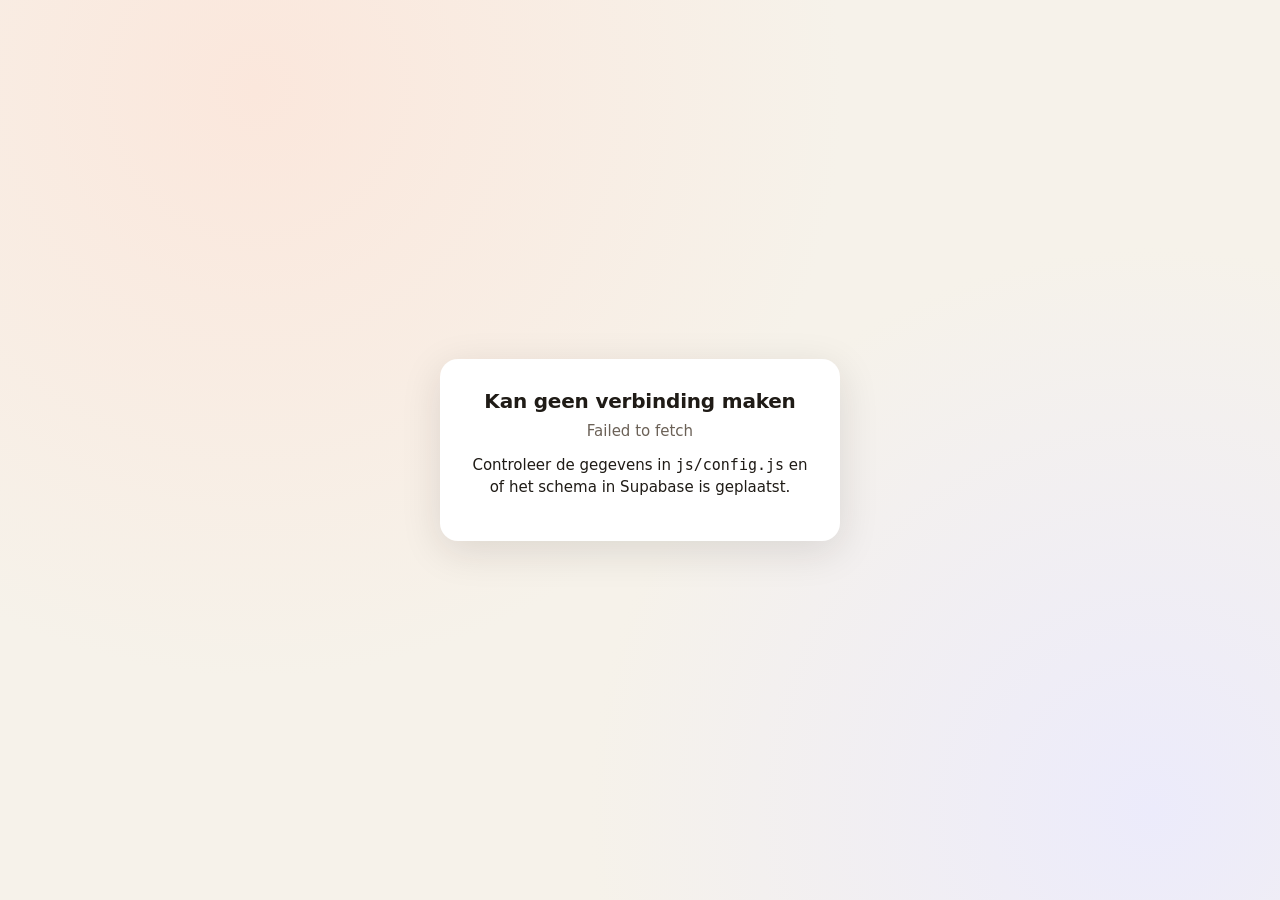
==== beheer.html @ 36c5ea47 "Add files via upload" ====
<!DOCTYPE html>
<html lang="nl">
<head>
  <meta charset="utf-8">
  <meta name="viewport" content="width=device-width, initial-scale=1, viewport-fit=cover">
  <title>Roosterbeheer</title>
  <meta name="theme-color" content="#231d17">
  <meta name="apple-mobile-web-app-capable" content="yes">
  <meta name="mobile-web-app-capable" content="yes">
  <meta name="apple-mobile-web-app-title" content="Beheer">
  <link rel="manifest" href="manifest-beheer.json">
  <link rel="stylesheet" href="css/app.css?v=35">
  <link rel="apple-touch-icon" href="apple-touch-icon.png">
  <link rel="icon" href="icon.svg" type="image/svg+xml">
</head>
<body>
  <div id="demoBand" class="demo-band verborgen">Demo-modus: gegevens staan alleen in deze browser. <button id="demoReset">Demo opnieuw beginnen</button></div>

  <div id="login" class="login verborgen">
    <form class="login-kaart" id="loginForm">
      <img class="login-logo" src="logo-licht.svg" alt="Anytyme De Beurs – Rooster">
      <h1 id="loginNaam" class="verborgen">Roosterbeheer</h1>
      <p class="zacht">Vul de beheercode in</p>
      <div class="pin-invoer"><input id="adminPin" type="password" inputmode="numeric" autocomplete="off" maxlength="8" style="width:180px;letter-spacing:.4em"></div>
      <button class="knop primair" style="width:100%;justify-content:center">Inloggen</button>
      <p class="zacht" style="margin-top:1em;font-size:.85rem"><a href="index.html">Naar de personeelspagina</a></p>
    </form>
  </div>

  <div id="beheer" class="beheer verborgen">
    <aside class="zijbalk" id="zijbalk">
      <div class="merk"><img class="merk-logo" src="logo-donker.svg" alt="Anytyme De Beurs – Rooster"><b id="bedrijfsnaam" class="verborgen">Roosterbeheer</b><small>Beheer</small></div>
      <nav class="nav" id="nav">
        <a href="#overzicht" data-p="overzicht">🏠 Overzicht</a>
        <a href="#rooster" data-p="rooster">📅 Rooster</a>
        <a href="#aanvragen" data-p="aanvragen">✋ Aanvragen <span class="tel verborgen" id="telAanvragen"></span></a>
        <a href="#zalen" data-p="zalen">🎉 Zalencentrum</a>
        <a href="#cafetaria" data-p="cafetaria">🍟 Cafetaria</a>
        <a href="#personeel" data-p="personeel">👥 Personeel</a>
        <a href="#verzuim" data-p="verzuim">🤒 Verzuim</a>
        <a href="#prikbord" data-p="prikbord">📌 Prikbord</a>
        <a href="#instellingen" data-p="instellingen">⚙️ Instellingen</a>
      </nav>
      <div class="onder"><a href="index.html" target="_blank">Personeelspagina openen ↗</a><br><a href="#" id="uitloggen">Uitloggen</a><br><small class="zacht" id="app-versie"></small></div>
    </aside>
    <div>
      <div class="mobiel-kop"><button class="icoon" id="menuKnop" aria-label="Menu">☰</button><img class="mobiel-logo" src="icon.svg" alt=""><b id="mobielTitel">Roosterbeheer</b></div>
      <main class="hoofd" id="hoofd"></main>
    </div>
  </div>

  <script src="js/config.js?v=35"></script>
  <script src="js/store.js?v=35"></script>
  <script src="js/generator.js?v=35"></script>
  <script src="js/uitvraag.js?v=35"></script>
  <script src="js/push.js?v=35"></script>
  <script src="js/common.js?v=35"></script>
  <script src="js/qrcode.js?v=35"></script>
  <script src="js/beheer.js?v=35"></script>
  <script src="update.js"></script>
</body>
</html>
---- css/app.css ----
:root {
  --bg: #f6f2ea;
  --paneel: #ffffff;
  --inkt: #1f1b16;
  --zacht: #6b6157;
  --lijn: #e6ddcf;
  --accent: #d9622b;
  --accent-donker: #b44c1c;
  --accent-licht: #fbe7dc;
  --caf: #d9622b;
  --caf-licht: #fdeee5;
  --zaal: #5b4fc4;
  --zaal-licht: #ecebfb;
  --ok: #2f8a57;
  --ok-licht: #e2f3e9;
  --let: #b8860b;
  --let-licht: #fbf1d6;
  --fout: #c43c3c;
  --fout-licht: #fbe4e4;
  --radius: 12px;
  --schaduw: 0 1px 2px rgba(31, 27, 22, .06), 0 4px 16px rgba(31, 27, 22, .06);
  --font: "Segoe UI", system-ui, -apple-system, Roboto, "Helvetica Neue", Arial, sans-serif;
}
* { box-sizing: border-box; }
html, body { margin: 0; }
body { font-family: var(--font); background: var(--bg); color: var(--inkt); font-size: 15px; line-height: 1.45; -webkit-font-smoothing: antialiased; }
h1, h2, h3, h4 { margin: 0 0 .4em; line-height: 1.2; letter-spacing: -.01em; }
h1 { font-size: 1.5rem; } h2 { font-size: 1.25rem; } h3 { font-size: 1.05rem; }
p { margin: 0 0 .8em; }
a { color: var(--accent-donker); }
small, .zacht { color: var(--zacht); }
.verborgen { display: none !important; }

/* ---------- knoppen & velden ---------- */
.knop { font: inherit; font-weight: 600; border: 1px solid var(--lijn); background: var(--paneel); color: var(--inkt); padding: .55em 1em; border-radius: 9px; cursor: pointer; display: inline-flex; align-items: center; gap: .4em; transition: background .12s, border-color .12s, transform .05s; white-space: nowrap; text-decoration: none; }
.knop:hover { border-color: #cdbfa9; background: #fffaf3; }
.knop:active { transform: translateY(1px); }
.knop:disabled { opacity: .55; cursor: default; }
.knop.primair { background: var(--accent); border-color: var(--accent); color: #fff; }
.knop.primair:hover { background: var(--accent-donker); }
.knop.ok { background: var(--ok); border-color: var(--ok); color: #fff; }
.knop.gevaar { color: var(--fout); }
.knop.gevaar:hover { background: var(--fout-licht); border-color: var(--fout); }
.knop.klein { padding: .3em .65em; font-size: .85rem; border-radius: 7px; }
.knop.plat { border-color: transparent; background: transparent; }
.knop.plat:hover { background: rgba(0,0,0,.04); }
.icoon { border: 0; background: transparent; cursor: pointer; font-size: 1.05rem; padding: .3em .45em; border-radius: 6px; color: var(--zacht); }
.icoon:hover { background: rgba(0,0,0,.06); color: var(--inkt); }

label { display: block; font-size: .85rem; font-weight: 600; color: var(--zacht); margin: 0 0 .25em; }
input, select, textarea { font: inherit; width: 100%; padding: .55em .7em; border: 1px solid var(--lijn); border-radius: 8px; background: #fff; color: var(--inkt); }
input:focus, select:focus, textarea:focus { outline: 2px solid var(--accent-licht); border-color: var(--accent); }
input[type=checkbox] { width: auto; accent-color: var(--accent); transform: scale(1.15); }
textarea { min-height: 70px; resize: vertical; }
.veld { margin-bottom: .9em; }
.rij { display: grid; gap: .8em; grid-template-columns: repeat(auto-fit, minmax(140px, 1fr)); }
.check { display: flex; align-items: center; gap: .5em; font-weight: 500; color: var(--inkt); font-size: .95rem; cursor: pointer; }
.chips { display: flex; flex-wrap: wrap; gap: .35em; }
.chip-keuze input { display: none; }
.chip-keuze span { display: inline-block; padding: .35em .75em; border: 1px solid var(--lijn); border-radius: 999px; cursor: pointer; font-size: .88rem; font-weight: 600; color: var(--zacht); background: #fff; user-select: none; }
.chip-keuze input:checked + span { background: var(--accent); border-color: var(--accent); color: #fff; }
.chip-keuze.rood input:checked + span { background: var(--fout); border-color: var(--fout); }

/* ---------- labels ---------- */
.label { display: inline-block; font-size: .75rem; font-weight: 700; padding: .15em .55em; border-radius: 999px; background: #eee6da; color: var(--zacht); letter-spacing: .01em; }
.label.caf { background: var(--caf-licht); color: var(--caf); }
.label.zaal { background: var(--zaal-licht); color: var(--zaal); }
.label.ok { background: var(--ok-licht); color: var(--ok); }
.label.let { background: var(--let-licht); color: var(--let); }
.label.fout { background: var(--fout-licht); color: var(--fout); }
.stip { width: 10px; height: 10px; border-radius: 50%; display: inline-block; flex: none; }

/* ---------- panelen ---------- */
.paneel { background: var(--paneel); border-radius: var(--radius); box-shadow: var(--schaduw); padding: 1.1em 1.2em; margin-bottom: 1em; }
.paneel-kop { display: flex; align-items: center; justify-content: space-between; gap: .6em; margin-bottom: .8em; flex-wrap: wrap; }
.paneel-kop h2, .paneel-kop h3 { margin: 0; }
.leeg { text-align: center; color: var(--zacht); padding: 1.6em .5em; }
.leeg .groot { font-size: 2rem; display: block; margin-bottom: .2em; }
.tegels { display: grid; gap: 1em; grid-template-columns: repeat(auto-fit, minmax(190px, 1fr)); margin-bottom: 1em; }
.tegel { background: var(--paneel); border-radius: var(--radius); box-shadow: var(--schaduw); padding: 1em 1.1em; cursor: default; }
.tegel.klik { cursor: pointer; } .tegel.klik:hover { outline: 2px solid var(--accent-licht); }
.tegel .getal { font-size: 1.9rem; font-weight: 800; line-height: 1.1; }
.tegel .wat { color: var(--zacht); font-size: .88rem; font-weight: 600; }
.tegel.aandacht .getal { color: var(--accent); }

table.lijst { width: 100%; border-collapse: collapse; }
table.lijst th { text-align: left; font-size: .78rem; text-transform: uppercase; letter-spacing: .04em; color: var(--zacht); font-weight: 700; padding: .5em .6em; border-bottom: 1px solid var(--lijn); }
table.lijst td { padding: .6em; border-bottom: 1px solid #f1ebe1; vertical-align: middle; }
table.lijst tr:last-child td { border-bottom: 0; }
table.lijst tr.klik { cursor: pointer; } table.lijst tr.klik:hover td { background: #fffaf3; }
.tabel-wrap { overflow-x: auto; }
.balk { height: 8px; border-radius: 99px; background: #efe7da; overflow: hidden; min-width: 80px; }
.balk > i { display: block; height: 100%; background: var(--ok); border-radius: 99px; }
.balk.over > i { background: var(--let); }
.balk.onder > i { background: var(--accent); }

/* ---------- beheer-layout ---------- */
.beheer { display: grid; grid-template-columns: 230px 1fr; min-height: 100vh; }
.zijbalk { background: #231d17; color: #e9e1d4; padding: 1.2em .8em; position: sticky; top: 0; height: 100vh; overflow-y: auto; display: flex; flex-direction: column; }
.merk { display: flex; align-items: center; gap: .6em; padding: 0 .5em 1.2em; }
.merk .logo { width: 36px; height: 36px; border-radius: 10px; background: var(--accent); display: grid; place-items: center; font-size: 1.2rem; flex: none; }
.merk b { display: block; font-size: .95rem; color: #fff; line-height: 1.2; }
.merk small { color: #a99c8a; font-size: .78rem; }
.nav a { display: flex; align-items: center; gap: .65em; color: #d8cebf; text-decoration: none; padding: .6em .75em; border-radius: 9px; font-weight: 600; font-size: .93rem; margin-bottom: 2px; }
.nav a:hover { background: rgba(255,255,255,.06); color: #fff; }
.nav a.actief { background: rgba(217, 98, 43, .18); color: #fff; box-shadow: inset 3px 0 0 var(--accent); }
.nav .tel { margin-left: auto; background: var(--accent); color: #fff; font-size: .72rem; border-radius: 99px; padding: .05em .5em; }
.zijbalk .onder { margin-top: auto; padding: 1em .5em 0; font-size: .8rem; color: #a99c8a; }
.zijbalk .onder a { color: #d8cebf; }
.hoofd { padding: 1.6em 2em 3em; max-width: 1280px; width: 100%; }
.kop { display: flex; align-items: center; justify-content: space-between; gap: 1em; margin-bottom: 1.2em; flex-wrap: wrap; }
.kop h1 { margin: 0; }
.kop .acties { display: flex; gap: .5em; flex-wrap: wrap; align-items: center; }
.mobiel-kop { display: none; }
.demo-band { background: var(--let-licht); color: #7a5a06; padding: .5em 1em; font-size: .85rem; text-align: center; border-bottom: 1px solid #efd99a; }
.demo-band button { font: inherit; font-size: .8rem; background: none; border: 1px solid #c9a443; border-radius: 6px; padding: .1em .5em; cursor: pointer; color: inherit; margin-left: .4em; }

/* ---------- rooster ---------- */
.maandkeuze { display: flex; align-items: center; gap: .3em; background: var(--paneel); border-radius: 10px; box-shadow: var(--schaduw); padding: .2em; }
.maandkeuze b { min-width: 140px; text-align: center; text-transform: capitalize; }
.tabs { display: inline-flex; background: #ebe3d6; border-radius: 10px; padding: 3px; gap: 2px; }
.tabs button { font: inherit; font-weight: 600; font-size: .88rem; border: 0; background: transparent; padding: .4em .9em; border-radius: 8px; cursor: pointer; color: var(--zacht); }
.tabs button.actief { background: #fff; color: var(--inkt); box-shadow: 0 1px 3px rgba(0,0,0,.08); }
.statusbalk { display: flex; align-items: center; gap: .8em; flex-wrap: wrap; padding: .8em 1em; border-radius: var(--radius); margin-bottom: 1em; font-size: .93rem; }
.statusbalk.concept { background: var(--let-licht); color: #6d5208; }
.statusbalk.gepubliceerd { background: var(--ok-licht); color: #1f5e3a; }
.statusbalk.geen { background: #ebe3d6; color: var(--zacht); }
.statusbalk .acties { margin-left: auto; display: flex; gap: .4em; flex-wrap: wrap; }

.weekblok { margin-bottom: 1.2em; }
.weekblok h3 { font-size: .85rem; text-transform: uppercase; letter-spacing: .05em; color: var(--zacht); margin: 0 0 .5em .2em; }
.dagen { display: grid; grid-template-columns: repeat(7, minmax(0, 1fr)); gap: .5em; }
.dag { background: var(--paneel); border-radius: 10px; box-shadow: var(--schaduw); padding: .55em; min-height: 90px; display: flex; flex-direction: column; gap: .3em; min-width: 0; }
.dag.buiten { background: transparent; box-shadow: none; }
.dag.vandaag { outline: 2px solid var(--accent); }
.dag.dicht { background: repeating-linear-gradient(135deg, #f3ede3, #f3ede3 6px, #efe7da 6px, #efe7da 12px); }
.dag-kop { display: flex; justify-content: space-between; align-items: baseline; font-size: .8rem; font-weight: 700; color: var(--zacht); }
.dag-kop .nr { font-size: 1.05rem; color: var(--inkt); }
.dag .plus { margin-top: auto; align-self: flex-start; font-size: .75rem; color: var(--zacht); background: none; border: 1px dashed var(--lijn); border-radius: 6px; padding: .1em .45em; cursor: pointer; opacity: 0; transition: opacity .1s; }
.dag:hover .plus { opacity: 1; }
.event-kop { font-size: .72rem; font-weight: 700; color: var(--zaal); background: var(--zaal-licht); border-radius: 6px; padding: .2em .4em; white-space: nowrap; overflow: hidden; text-overflow: ellipsis; cursor: pointer; }
.dienst { display: flex; align-items: center; gap: .35em; font-size: .78rem; padding: .25em .4em; border-radius: 6px; background: #faf6ef; border-left: 3px solid var(--caf); cursor: pointer; min-width: 0; line-height: 1.25; }
.dienst.zalen { border-left-color: var(--zaal); }
.dienst:hover { background: #f3ece1; }
.dienst .naam { font-weight: 700; white-space: nowrap; overflow: hidden; text-overflow: ellipsis; flex: 1; min-width: 0; }
.dienst .tijd { color: var(--zacht); white-space: nowrap; font-variant-numeric: tabular-nums; }
.dienst.open { background: var(--fout-licht); border-left-color: var(--fout); }
.dienst.open .naam { color: var(--fout); }
.dienst.mijn { background: var(--accent-licht); }
.dienst.ruil { box-shadow: inset 0 0 0 1px var(--let); }
.dienst .fn { font-size: .68rem; color: var(--zacht); }
.legenda { display: flex; gap: 1em; flex-wrap: wrap; font-size: .82rem; color: var(--zacht); margin-bottom: .8em; align-items: center; }
.legenda span { display: inline-flex; align-items: center; gap: .35em; }
.legenda i { width: 12px; height: 12px; border-radius: 3px; display: inline-block; }

/* per-medewerker matrix */
.matrix { border-collapse: separate; border-spacing: 0; font-size: .78rem; }
.matrix th, .matrix td { border-bottom: 1px solid #f1ebe1; padding: .25em; text-align: center; min-width: 34px; }
.matrix th { position: sticky; top: 0; background: #fff; font-weight: 700; color: var(--zacht); }
.matrix th.we, .matrix td.we { background: #faf6ef; }
.matrix td.naamcel, .matrix th.naamcel { text-align: left; position: sticky; left: 0; background: #fff; min-width: 120px; font-weight: 700; z-index: 1; }
.matrix .blok { display: block; border-radius: 4px; padding: .15em .1em; font-weight: 700; font-size: .7rem; color: #fff; cursor: pointer; white-space: nowrap; }
.matrix .blok.caf { background: var(--caf); } .matrix .blok.zalen { background: var(--zaal); }
.matrix .vrij { color: var(--ok); font-weight: 800; }
.matrix .nb { color: var(--let); font-weight: 800; }

/* lijst-items */
.item { display: flex; gap: .9em; align-items: center; padding: .8em 0; border-bottom: 1px solid #f1ebe1; }
.item:last-child { border-bottom: 0; }
.item .wie { font-weight: 700; }
.item .meta { color: var(--zacht); font-size: .88rem; }
.item .rechts { margin-left: auto; display: flex; gap: .4em; align-items: center; flex-wrap: wrap; justify-content: flex-end; }
.avatar { width: 38px; height: 38px; border-radius: 50%; display: grid; place-items: center; color: #fff; font-weight: 800; flex: none; font-size: .95rem; }
.datumblok { width: 52px; flex: none; text-align: center; border-radius: 10px; background: var(--caf-licht); color: var(--caf); padding: .35em 0; line-height: 1.1; }
.datumblok.zalen { background: var(--zaal-licht); color: var(--zaal); }
.datumblok b { display: block; font-size: 1.35rem; }
.datumblok small { color: inherit; font-weight: 700; text-transform: uppercase; font-size: .7rem; }

.melding-lijst .item { align-items: flex-start; }
.melding-lijst .ongelezen .tekst { font-weight: 700; }
.waarschuwingen { margin: 0; padding-left: 1.2em; font-size: .9rem; max-height: 220px; overflow: auto; }
.waarschuwingen li { margin-bottom: .2em; }

/* ---------- modal / toast ---------- */
.modal-bg { position: fixed; inset: 0; background: rgba(31, 27, 22, .45); display: grid; place-items: center; z-index: 50; padding: 1em; animation: in .12s ease-out; }
.modal { background: #fff; border-radius: 14px; width: min(560px, 100%); max-height: calc(100vh - 2em); display: flex; flex-direction: column; box-shadow: 0 20px 60px rgba(0,0,0,.25); }
.modal-kop { display: flex; align-items: center; justify-content: space-between; padding: 1em 1.2em .4em; }
.modal-kop h3 { margin: 0; }
.modal-body { padding: .5em 1.2em 1em; overflow-y: auto; }
.modal-voet { display: flex; justify-content: flex-end; gap: .5em; padding: .8em 1.2em 1em; border-top: 1px solid #f1ebe1; flex-wrap: wrap; }
.modal-voet .knop.gevaar { margin-right: auto; }
@keyframes in { from { opacity: 0; } to { opacity: 1; } }
#toasts { position: fixed; bottom: 1.2em; left: 50%; transform: translateX(-50%); display: flex; flex-direction: column; gap: .5em; z-index: 60; align-items: center; pointer-events: none; }
.toast { background: var(--inkt); color: #fff; padding: .7em 1.1em; border-radius: 10px; box-shadow: 0 6px 24px rgba(0,0,0,.2); font-weight: 600; font-size: .92rem; transition: opacity .4s, transform .4s; }
.toast.fout { background: var(--fout); } .toast.ok { background: var(--ok); }
.toast.weg { opacity: 0; transform: translateY(8px); }
.spinner { width: 16px; height: 16px; border: 2px solid currentColor; border-right-color: transparent; border-radius: 50%; display: inline-block; animation: draai .7s linear infinite; }
@keyframes draai { to { transform: rotate(360deg); } }
.kand { display: flex; align-items: center; gap: .6em; padding: .5em .6em; border-radius: 8px; cursor: pointer; border: 1px solid transparent; }
.kand:hover { background: #faf6ef; }
.kand.gekozen { border-color: var(--accent); background: var(--accent-licht); }
.kand.nee { opacity: .5; }
.kand .r { font-size: .78rem; color: var(--zacht); }
.kand .sc { margin-left: auto; font-size: .78rem; font-weight: 700; color: var(--zacht); white-space: nowrap; }
.kand-lijst { max-height: 320px; overflow-y: auto; margin: 0 -.3em; padding: 0 .3em; }

/* ---------- login ---------- */
.login { min-height: 100vh; display: grid; place-items: center; padding: 1.5em; background: radial-gradient(circle at 20% 10%, #fbe7dc 0, transparent 45%), radial-gradient(circle at 90% 90%, #ecebfb 0, transparent 40%), var(--bg); }
.login-kaart { background: #fff; border-radius: 18px; box-shadow: 0 10px 40px rgba(31,27,22,.12); padding: 2em 1.8em; width: min(400px, 100%); text-align: center; }
.login-kaart .logo { width: 60px; height: 60px; border-radius: 16px; background: var(--accent); display: grid; place-items: center; font-size: 1.8rem; margin: 0 auto .8em; }
.pin-invoer { display: flex; gap: .5em; justify-content: center; margin: 1em 0; }
.pin-invoer input { width: 52px; height: 58px; text-align: center; font-size: 1.5rem; font-weight: 800; border-radius: 12px; }
.namen { display: grid; grid-template-columns: repeat(auto-fill, minmax(100px, 1fr)); gap: .5em; margin: 1em 0; }
.namen button { font: inherit; font-weight: 700; border: 1px solid var(--lijn); background: #fff; border-radius: 12px; padding: .8em .4em; cursor: pointer; display: flex; flex-direction: column; align-items: center; gap: .35em; }
.namen button:hover { border-color: var(--accent); background: #fffaf3; }

/* ---------- personeel (mobiel) ---------- */
.app { max-width: 760px; margin: 0 auto; padding: 0 0 90px; }
.app-kop { background: #231d17; color: #fff; padding: 1.1em 1.2em 1.4em; border-radius: 0 0 22px 22px; }
.app-kop .bovenrij { display: flex; align-items: center; gap: .7em; }
.app-kop h1 { font-size: 1.25rem; margin: 0; color: #fff; }
.app-kop small { color: #bfb3a2; }
.app-kop .icoon { color: #d8cebf; font-size: 1.25rem; position: relative; }
.app-kop .icoon:hover { background: rgba(255,255,255,.08); color: #fff; }
.app-kop .badge { position: absolute; top: 0; right: 0; background: var(--accent); color: #fff; font-size: .65rem; border-radius: 99px; padding: 0 .4em; font-weight: 800; }
.volgende { margin-top: 1em; background: rgba(255,255,255,.07); border-radius: 14px; padding: .9em 1em; display: flex; gap: .9em; align-items: center; }
.volgende .groot { font-size: 1.15rem; font-weight: 800; }
.urenbalk { margin-top: .8em; font-size: .85rem; color: #d8cebf; }
.urenbalk .balk { background: rgba(255,255,255,.12); margin-top: .3em; }
.app-inhoud { padding: 1em; }
.onderbalk { position: fixed; bottom: 0; left: 0; right: 0; background: #fff; border-top: 1px solid var(--lijn); display: flex; justify-content: center; z-index: 20; padding-bottom: env(safe-area-inset-bottom); }
.onderbalk .binnen { display: flex; width: 100%; max-width: 760px; }
.onderbalk button { flex: 1; font: inherit; border: 0; background: none; padding: .6em .2em .55em; display: flex; flex-direction: column; align-items: center; gap: .1em; font-size: .72rem; font-weight: 700; color: var(--zacht); cursor: pointer; position: relative; }
.onderbalk button .ic { font-size: 1.3rem; line-height: 1; }
.onderbalk button.actief { color: var(--accent); }
.onderbalk .badge { position: absolute; top: 4px; left: 55%; background: var(--accent); color: #fff; font-size: .62rem; border-radius: 99px; padding: 0 .4em; }
.weekkeuze { display: flex; align-items: center; justify-content: space-between; margin-bottom: .8em; }
.weekkeuze b { text-transform: capitalize; }
.dagrij { background: #fff; border-radius: 12px; box-shadow: var(--schaduw); margin-bottom: .6em; overflow: hidden; }
.dagrij .dk { display: flex; justify-content: space-between; padding: .55em .9em; background: #faf6ef; font-weight: 700; font-size: .88rem; }
.dagrij.vandaag .dk { background: var(--accent-licht); color: var(--accent-donker); }
.dagrij .regel { display: flex; align-items: center; gap: .6em; padding: .45em .9em; border-top: 1px solid #f4efe7; font-size: .9rem; }
.dagrij .regel .t { font-variant-numeric: tabular-nums; color: var(--zacht); width: 92px; flex: none; font-size: .85rem; }
.dagrij .regel.mijn { background: #fff6f0; font-weight: 700; }
.dagrij .ev { padding: .35em .9em; font-size: .8rem; font-weight: 700; color: var(--zaal); background: var(--zaal-licht); }
.bericht { border-left: 4px solid var(--lijn); padding: .2em 0 .2em .9em; margin-bottom: 1em; }
.bericht.belangrijk { border-left-color: var(--accent); }
.bericht h4 { margin: 0 0 .2em; }

/* ---------- responsief ---------- */
@media (max-width: 1000px) {
  .dagen { grid-template-columns: repeat(7, minmax(110px, 1fr)); overflow-x: auto; }
  .weekblok { overflow-x: auto; }
}
@media (max-width: 820px) {
  .beheer { grid-template-columns: 1fr; }
  .zijbalk { position: fixed; z-index: 40; left: 0; top: 0; width: 250px; transform: translateX(-100%); transition: transform .2s; }
  .zijbalk.open { transform: none; box-shadow: 0 0 40px rgba(0,0,0,.3); }
  .mobiel-kop { display: flex; align-items: center; gap: .6em; padding: .7em 1em; background: #231d17; color: #fff; position: sticky; top: 0; z-index: 30; }
  .mobiel-kop .icoon { color: #fff; font-size: 1.3rem; }
  .hoofd { padding: 1em 1em 3em; }
}

/* ---------- printen ---------- */
@media print {
  @page { size: A4 landscape; margin: 10mm; }
  body { background: #fff; font-size: 11px; }
  .zijbalk, .mobiel-kop, .kop .acties, .statusbalk .acties, .demo-band, .geen-print, .plus, #toasts { display: none !important; }
  .beheer { display: block; } .hoofd { padding: 0; max-width: none; }
  .dag, .paneel, .tegel { box-shadow: none; border: 1px solid #ddd; }
  .weekblok { break-inside: avoid; }
  .dagen { grid-template-columns: repeat(7, 1fr); overflow: visible; }
  .dienst { background: #fff !important; }
}

/* ---------- app installeren & pushmeldingen ---------- */
.push-paneel { position: relative; display: grid; gap: .8em; border: 2px solid var(--accent-licht); }
.push-blok p { margin: .3em 0 .7em; font-size: .9rem; }
.push-blok.aan { display: flex; flex-wrap: wrap; align-items: center; gap: .4em .6em; }
.push-blok.aan .push-knoppen { margin-left: auto; display: flex; gap: .4em; }
.push-blok.let b { color: var(--let); }
.push-blok + .push-blok { border-top: 1px solid var(--lijn); padding-top: .8em; }
.push-stappen { margin: .5em 0 .4em; padding-left: 1.3em; font-size: .92rem; }
.push-stappen li { margin: .3em 0; }
.push-ic { display: inline-block; border: 1.5px solid currentColor; border-radius: 4px; padding: 0 .3em; font-size: .8rem; line-height: 1.4; color: #1a73e8; }
.push-weg { position: absolute; top: .4em; right: .4em; }

/* ---------- logo ---------- */
.login-logo { display: block; width: min(300px, 90%); height: auto; margin: 0 auto 1.2em; }
.merk { flex-direction: column; align-items: flex-start; gap: .3em; }
.merk-logo { width: 100%; max-width: 210px; height: auto; display: block; }
.merk small { padding-left: .2em; }
.kop-logo { display: block; height: 42px; width: auto; margin-bottom: .45em; }
.mobiel-logo { width: 28px; height: 28px; border-radius: 7px; margin-right: .5em; vertical-align: middle; }

/* ---------- bezetting feesten ---------- */
.regel-kop, .regel-rij { display: grid; grid-template-columns: minmax(0,1.6fr) repeat(3, minmax(0,1fr)) auto; gap: .4em; align-items: center; }
.regel-kop { font-size: .75rem; font-weight: 700; color: var(--zacht); margin-bottom: .3em; }
.regel-rij { margin-bottom: .4em; }
.mf-bez { display: flex; flex-wrap: wrap; align-items: center; gap: .2em .6em; }
.mf-fns { flex-basis: 100%; display: grid; grid-template-columns: repeat(auto-fill, minmax(130px, 1fr)); gap: .4em; margin: .3em 0 .3em; padding: .6em; background: var(--zaal-licht); border-radius: 8px; }
.mf-fns.verborgen { display: none !important; }
.mf-fn { display: flex; align-items: center; justify-content: space-between; gap: .4em; margin: 0; font-size: .82rem; color: var(--inkt); }
.mf-fn input { width: 58px; padding: .3em .4em; text-align: center; }

/* ---------- meldingen wegvegen ---------- */
.veeg { position: relative; overflow: hidden; border-bottom: 1px solid #f1ebe1; transition: max-height .2s, opacity .2s; max-height: 600px; }
.veeg:last-child { border-bottom: 0; }
.veeg .veeg-inhoud { position: relative; z-index: 1; background: #fff; border-bottom: 0; touch-action: pan-y; user-select: none; -webkit-user-select: none; }
.veeg .veeg-weg { position: absolute; top: 0; right: 0; bottom: 0; width: 84px; border: 0; background: var(--fout); color: #fff; font-size: 1.4rem; cursor: pointer; }
.veeg.weg { max-height: 0; opacity: 0; }
.veeg-tip { font-size: .8rem; margin: 0 0 .3em; }

/* ---------- uitvraag zalencentrum: in één oogopslag ---------- */
.item.uv { border-left: 5px solid #d9d0c2; padding-left: .7em; margin-left: -.2em; border-radius: 4px; }
.item.uv-goed { border-left-color: var(--ok); background: linear-gradient(90deg, var(--ok-licht), transparent 45%); }
.item.uv-bijna { border-left-color: var(--let); background: linear-gradient(90deg, var(--let-licht), transparent 45%); }
.item.uv-slecht { border-left-color: var(--fout); background: linear-gradient(90deg, var(--fout-licht), transparent 45%); }
.uv-fns { display: flex; flex-wrap: wrap; gap: .3em; margin-top: .35em; }
.uv-fn { font-size: .78rem; padding: .12em .55em; border-radius: 99px; border: 1px solid; white-space: nowrap; }
.uv-fn.ok { color: var(--ok); border-color: #b9e0c9; background: var(--ok-licht); }
.uv-fn.let { color: #8a6508; border-color: #ecd9a0; background: var(--let-licht); }
.uv-fn.fout { color: var(--fout); border-color: #efc0c0; background: var(--fout-licht); }
.uv-wie { display: flex; flex-wrap: wrap; gap: .2em .9em; margin-top: .3em; font-size: .8rem; }
.uv-namen.ok { color: var(--ok); } .uv-namen.fout { color: var(--fout); } .uv-namen.wacht { color: var(--zacht); }
.uv-blok { min-width: 190px; text-align: right; }
.uv-titel { font-weight: 800; font-size: .95rem; }
.uv-balk { height: 8px; background: #eee6da; border-radius: 99px; overflow: hidden; margin: .35em 0 .3em; }
.uv-balk i { display: block; height: 100%; border-radius: 99px; transition: width .3s; }
.uv-tel { display: flex; justify-content: flex-end; gap: .6em; font-size: .78rem; font-weight: 700; }
.uv-tel .ok { color: var(--ok); } .uv-tel .fout { color: var(--fout); } .uv-tel .wacht { color: var(--zacht); }
.uv-tot { font-size: .74rem; color: var(--zacht); margin-top: .15em; }
@media (max-width: 700px) { .item.uv { flex-wrap: wrap; } .item.uv > div:nth-child(2) { flex: 1 1 0; min-width: 0; } .item.uv .rechts { flex-basis: 100%; } .uv-blok { text-align: left; min-width: 0; width: 100%; } .uv-tel { justify-content: flex-start; } }
.uv-legenda { font-size: .82rem; margin-top: -.4em; } .uv-legenda .uv-fn { font-size: .74rem; }

.push-opnieuw { background: var(--zaal-licht); border-radius: 10px; padding: .8em 1em; display: grid; gap: .45em; justify-items: start; }
.push-opnieuw .check { margin: 0; font-weight: 600; color: var(--inkt); }
.push-opnieuw .check { display: flex; align-items: center; gap: .5em; } .push-opnieuw input[type=radio] { width: auto; margin: 0; flex: none; accent-color: var(--accent); }

.b-ontvangers { background: var(--accent-licht); border-radius: 8px; padding: .55em .8em; font-size: .88rem; margin-bottom: .9em; }
.planner-punten { display: grid; gap: .35em; }
.planner-punt { display: grid; grid-template-columns: minmax(0, 1fr) 11em; gap: .6em; align-items: center; padding: .35em 0; border-bottom: 1px solid rgba(0,0,0,.06); }
.planner-punt span { font-size: .93rem; }
@media (max-width: 520px) { .planner-punt { grid-template-columns: 1fr; gap: .2em; } }
.uitnodig { display: flex; gap: 1.2em; align-items: flex-start; flex-wrap: wrap; }
.uitnodig-qr { flex: 0 0 auto; text-align: center; width: 220px; max-width: 100%; }
.uitnodig-qr svg { border: 1px solid rgba(0,0,0,.08); border-radius: 10px; margin-bottom: .3em; }
.uitnodig-info { flex: 1 1 200px; }
.uitnodig-pin { font-size: 2rem; font-weight: 800; letter-spacing: .15em; }
.uitnodig-knoppen { display: flex; flex-direction: column; gap: .45em; align-items: stretch; }
.dienst.voorlopig { border-left-style: dashed; background: repeating-linear-gradient(135deg, #faf6ef, #faf6ef 6px, #f4eee4 6px, #f4eee4 12px); opacity: .9; }
.dienst.voorlopig .naam { font-style: italic; }
.dienst.voorlopig.open { background: repeating-linear-gradient(135deg, var(--fout-licht), var(--fout-licht) 6px, #f9dcdc 6px, #f9dcdc 12px); }
.vl-kop { font-size: .7rem; font-weight: 700; padding: .1em .45em; border-radius: 99px; margin: .15em 0; cursor: pointer; display: inline-block; }
.vl-kop.fout { color: var(--fout); background: var(--fout-licht); }
.vl-kop.ok { color: var(--ok); background: var(--ok-licht); }
.voorlopig-i { background: repeating-linear-gradient(135deg, #e9dfcf, #e9dfcf 3px, #fff 3px, #fff 6px) !important; border: 1px dashed #b3a898; }
.uv-voorlopig { font-size: .8rem; margin-top: .35em; line-height: 1.45; }
.uv-voorlopig .fout, .fout-tekst { color: var(--fout); }

/* ---------- personeel: mijn / beschikbare diensten ---------- */
.item.onbevestigd .wie, .item.onbevestigd .meta { color: #c4bbb0; }
.item.onbevestigd .wie .label { opacity: .45; }
.item.onbevestigd .datumblok { opacity: .4; }
.schuif { display: inline-flex; align-items: center; gap: .55em; cursor: pointer; margin-left: auto; user-select: none; -webkit-tap-highlight-color: transparent; }
.schuif input { position: absolute; opacity: 0; width: 1px; height: 1px; }
.schuif .baan { position: relative; width: 58px; height: 32px; border-radius: 999px; background: #c9c3bb; box-shadow: inset 0 2px 4px rgba(0,0,0,.18); transition: background .2s; flex: none; }
.schuif .baan i { position: absolute; top: 3px; left: 3px; width: 26px; height: 26px; border-radius: 50%; background: #fff; box-shadow: 0 2px 5px rgba(0,0,0,.25); transition: transform .2s; }
.schuif input:checked + .baan { background: linear-gradient(180deg, #1fb24f, #2bd36a); }
.schuif input:checked + .baan i { transform: translateX(26px); }
.schuif input:focus-visible + .baan { outline: 2px solid var(--accent); outline-offset: 2px; }
.schuif input:disabled + .baan { opacity: .6; }
.schuif-tekst { font-weight: 700; font-size: .88rem; min-width: 4.6em; color: var(--zacht); }
.schuif input:checked ~ .schuif-tekst { color: var(--ok); }
/* 5 knoppen in de onderbalk: tekst op één regel houden */
.onderbalk button { white-space: nowrap; font-size: clamp(.6rem, 2.85vw, .72rem); padding-left: 0; padding-right: 0; min-width: 0; }

/* ---------- personeel: maandoverzicht rooster ---------- */
.mk { display: grid; grid-template-columns: repeat(7, 1fr); gap: 4px; }
.mk-kop { text-align: center; font-size: .72rem; font-weight: 700; color: var(--zacht); text-transform: uppercase; padding: .2em 0 .3em; }
.mk-dag { font: inherit; border: 0; background: #faf6ef; border-radius: 10px; min-height: 58px; padding: .3em .15em; display: flex; flex-direction: column; align-items: center; gap: 2px; cursor: pointer; color: var(--inkt); -webkit-tap-highlight-color: transparent; }
.mk-dag.leeg { background: transparent; cursor: default; }
.mk-dag.voorbij { opacity: .5; }
.mk-dag .nr { font-weight: 700; font-size: .95rem; width: 1.9em; height: 1.9em; line-height: 1.9em; border-radius: 50%; text-align: center; }
.mk-dag.vandaag .nr { background: var(--accent); color: #fff; }
.mk-dag.vandaag { box-shadow: inset 0 0 0 2px var(--accent); }
.mk-dag.werk { background: var(--accent-licht); }
.mk-tijd { font-size: .62rem; font-weight: 700; color: var(--accent); white-space: nowrap; }
.mk-tijd.grijs { color: #c4bbb0; }
.mk-stippen { display: flex; gap: 3px; min-height: 6px; }
.mk-stippen i, .mk-legenda i { width: 6px; height: 6px; border-radius: 50%; display: inline-block; }
.st-ev { background: var(--zaal); } .st-open { background: var(--fout); } .st-dicht { background: #9a8f80; }
.mk-legenda .st-werk { background: var(--accent); width: 10px; height: 10px; border-radius: 3px; }
.mk-legenda { display: flex; flex-wrap: wrap; justify-content: center; gap: .3em 1em; font-size: .75rem; color: var(--zacht); margin-top: .7em; }
.mk-legenda span { display: inline-flex; align-items: center; gap: .35em; }
/* beheer: aantal samengevoegde open plekken */
.dienst .aantal { display: inline-block; background: var(--fout); color: #fff; border-radius: 99px; font-size: .68rem; padding: 0 .45em; margin-left: .2em; font-style: normal; }

/* ---------- personeel: schuif met drie standen (kan niet / nog niet gekozen / ik kan) ---------- */
.keuze3-wrap { margin-left: auto; display: flex; flex-direction: column; align-items: center; gap: .15em; }
.keuze3 { display: inline-flex; align-items: center; gap: .5em; user-select: none; -webkit-tap-highlight-color: transparent; }
.keuze3.bezig { opacity: .6; pointer-events: none; }
.k3-tekst { font: inherit; font-weight: 700; font-size: .85rem; border: 0; background: none; padding: .3em .1em; color: #b8aea2; cursor: pointer; }
.k3-baan { touch-action: pan-y; position: relative; width: 76px; height: 32px; border-radius: 999px; background: #d9d3cb; box-shadow: inset 0 2px 4px rgba(0,0,0,.18); transition: background .2s; flex: none; display: flex; }
.k3-helft { flex: 1; border: 0; background: transparent; cursor: pointer; position: relative; z-index: 2; padding: 0; }
.k3-baan i { position: absolute; top: 3px; left: 25px; width: 26px; height: 26px; border-radius: 50%; background: #fff; box-shadow: 0 2px 5px rgba(0,0,0,.25); transition: left .2s; z-index: 1; }
.keuze3.st-nee .k3-baan { background: linear-gradient(180deg, #d9534f, #e8706b); }
.keuze3.st-nee .k3-baan i { left: 3px; }
.keuze3.st-nee .k3-tekst.nee { color: var(--fout); }
.keuze3.st-ja .k3-baan { background: linear-gradient(180deg, #1fb24f, #2bd36a); }
.keuze3.st-ja .k3-baan i { left: 47px; }
.keuze3.st-ja .k3-tekst.ja { color: var(--ok); }
.keuze3.st-leeg .k3-tekst { color: var(--zacht); }
.k3-hint { font-size: .72rem; color: var(--let); font-weight: 600; }
/* beheer: aantal oproepkrachten dat 'Ik kan' zei bij een open cafetariadienst (voorlopig rooster) */
.dienst .kanaantal { display: inline-block; background: var(--ok); color: #fff; border-radius: 99px; font-size: .66rem; padding: 0 .4em; margin-left: .2em; font-style: normal; }
.dienst .kanaantal.nul { background: #b9afa3; }
/* beheer: overzicht ingeplande personen bij een feest */
.indeling { background: #fff; border: 1px solid var(--lijn, #eadfce); border-radius: 10px; padding: .6em .8em; margin: .2em 0 .8em; }
.indeling-kop { display: flex; justify-content: space-between; align-items: center; gap: .6em; flex-wrap: wrap; margin-bottom: .4em; }
.indeling-rij { display: flex; gap: .6em; padding: .4em 0; border-top: 1px solid #f1e9dd; align-items: flex-start; }
.indeling-fn { width: 9.5em; flex: none; font-weight: 700; font-size: .9rem; padding-top: .15em; }
.indeling-namen { display: flex; flex-wrap: wrap; gap: .3em; }
.indeling-naam { display: inline-flex; align-items: center; gap: .35em; background: #faf6ef; border-radius: 99px; padding: .2em .7em; font-size: .88rem; }
.indeling-naam.open { background: var(--fout-licht); color: var(--fout); font-weight: 700; border: 1px dashed var(--fout); }
.indeling-naam.baas { background: #fbf1d3; border: 1px dashed #c9a227; }
@media (max-width: 520px) { .indeling-rij { flex-direction: column; gap: .25em; } .indeling-fn { width: auto; } }
.indeling-naam.klik { cursor: pointer; }
.indeling-naam.klik:hover { box-shadow: 0 0 0 2px var(--accent); }
.indeling-naam .chip-weg { border: 0; background: transparent; color: var(--fout); font-weight: 700; padding: 0 0 0 .25em; margin: 0; width: auto; min-height: 0; cursor: pointer; font-size: .85rem; line-height: 1; }
.indeling-naam .chip-weg:hover { transform: scale(1.25); }
.indeling-naam .potlood { font-size: .75rem; opacity: .55; }
.wissel-lijst { max-height: 55vh; overflow: auto; display: flex; flex-direction: column; gap: .15em; }
.wissel-optie { padding: .45em .5em; border-radius: 8px; display: flex; align-items: center; gap: .5em; margin: 0; }
.wissel-optie:hover { background: #faf6ef; }
.wissel-optie span { display: inline-flex; align-items: center; gap: .35em; flex-wrap: wrap; }
.wissel-optie.uit { opacity: .55; }
.wissel-optie input[type=radio] { width: 18px !important; height: 18px; flex: none; margin: 0; padding: 0; box-shadow: none; }
.wissel-optie > span { flex: 1; justify-content: flex-start; text-align: left; }
.inhuur-blok { border-top: 1px solid #f1e9dd; margin-top: .5em; padding-top: .4em; }
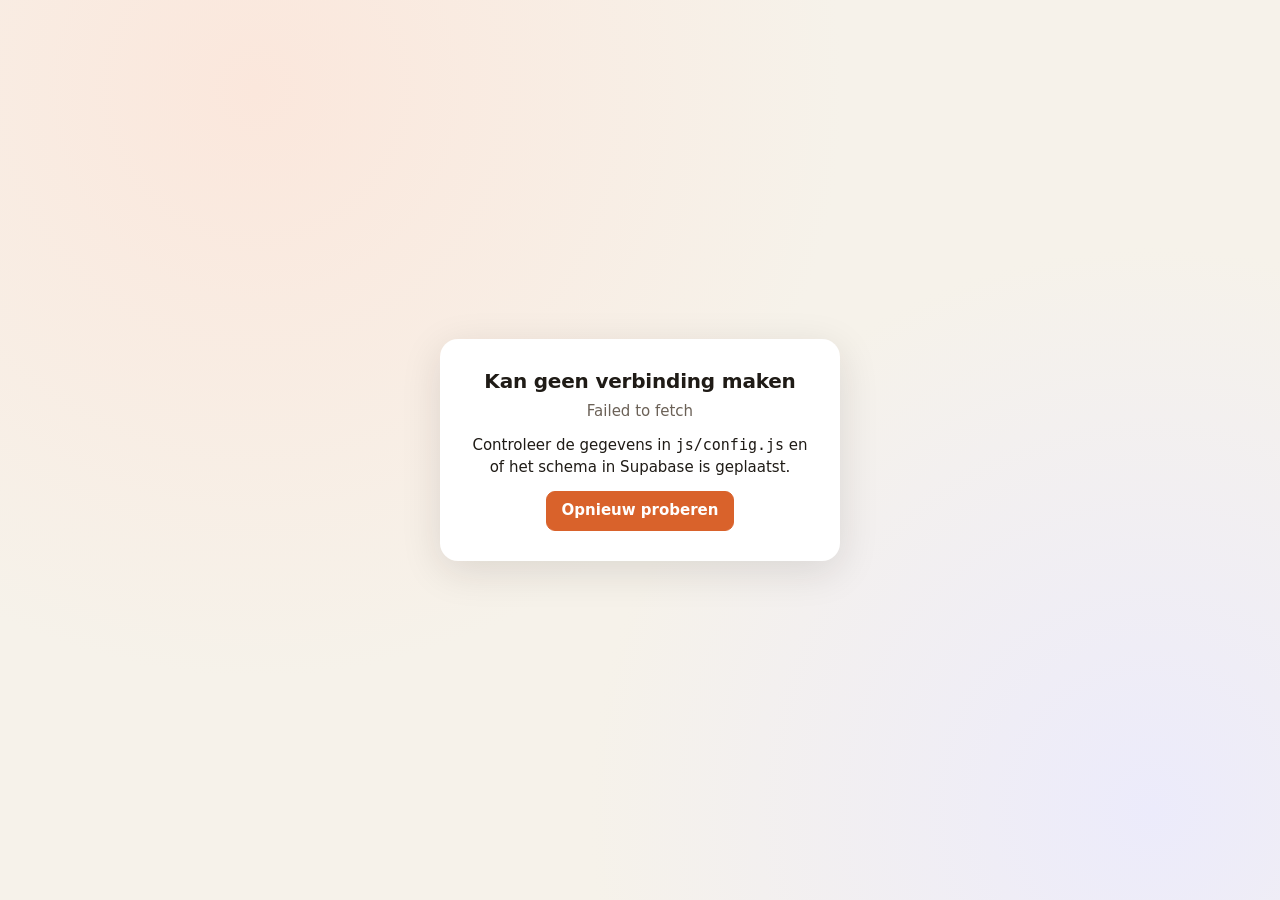
==== commit 94d00e3c: "Add files via upload" ====
--- a/beheer.html
+++ b/beheer.html
@@ -9,7 +9,7 @@
   <meta name="mobile-web-app-capable" content="yes">
   <meta name="apple-mobile-web-app-title" content="Beheer">
   <link rel="manifest" href="manifest-beheer.json">
-  <link rel="stylesheet" href="css/app.css?v=35">
+  <link rel="stylesheet" href="css/app.css?v=41">
   <link rel="apple-touch-icon" href="apple-touch-icon.png">
   <link rel="icon" href="icon.svg" type="image/svg+xml">
 </head>
@@ -41,7 +41,7 @@
         <a href="#prikbord" data-p="prikbord">📌 Prikbord</a>
         <a href="#instellingen" data-p="instellingen">⚙️ Instellingen</a>
       </nav>
-      <div class="onder"><a href="index.html" target="_blank">Personeelspagina openen ↗</a><br><a href="#" id="uitloggen">Uitloggen</a><br><small class="zacht" id="app-versie"></small></div>
+      <div class="onder"><a href="handleiding/ricardo.html" target="_blank">📖 Handleiding</a><br><a href="index.html" target="_blank">Personeelspagina openen ↗</a><br><a href="#" id="uitloggen">Uitloggen</a><br><small class="zacht" id="app-versie"></small></div>
     </aside>
     <div>
       <div class="mobiel-kop"><button class="icoon" id="menuKnop" aria-label="Menu">☰</button><img class="mobiel-logo" src="icon.svg" alt=""><b id="mobielTitel">Roosterbeheer</b></div>
@@ -49,14 +49,14 @@
     </div>
   </div>
 
-  <script src="js/config.js?v=35"></script>
-  <script src="js/store.js?v=35"></script>
-  <script src="js/generator.js?v=35"></script>
-  <script src="js/uitvraag.js?v=35"></script>
-  <script src="js/push.js?v=35"></script>
-  <script src="js/common.js?v=35"></script>
-  <script src="js/qrcode.js?v=35"></script>
-  <script src="js/beheer.js?v=35"></script>
+  <script src="js/config.js?v=41"></script>
+  <script src="js/store.js?v=41"></script>
+  <script src="js/generator.js?v=41"></script>
+  <script src="js/uitvraag.js?v=41"></script>
+  <script src="js/push.js?v=41"></script>
+  <script src="js/common.js?v=41"></script>
+  <script src="js/qrcode.js?v=41"></script>
+  <script src="js/beheer.js?v=41"></script>
   <script src="update.js"></script>
 </body>
 </html>
--- a/css/app.css
+++ b/css/app.css
@@ -225,6 +225,11 @@
 .app-kop .badge { position: absolute; top: 0; right: 0; background: var(--accent); color: #fff; font-size: .65rem; border-radius: 99px; padding: 0 .4em; font-weight: 800; }
 .volgende { margin-top: 1em; background: rgba(255,255,255,.07); border-radius: 14px; padding: .9em 1em; display: flex; gap: .9em; align-items: center; }
 .volgende .groot { font-size: 1.15rem; font-weight: 800; }
+.ziek-knop { margin-top: .7em; width: 100%; justify-content: center; background: transparent; color: #ffb4a8; border: 1.5px solid rgba(255,140,120,.55); }
+.ziek-knop:hover { background: rgba(255,140,120,.12); color: #fff; }
+.ziek-kop { margin-top: .7em; display: flex; align-items: center; justify-content: space-between; gap: .6em; flex-wrap: wrap; background: rgba(214,69,69,.22); color: #ffd9d2; border-radius: 12px; padding: .55em .8em; font-weight: 700; font-size: .92rem; }
+.uitlog-knop { border: 1px solid rgba(255,255,255,.25); background: transparent; color: #d8cebf; border-radius: 99px; padding: .3em .8em; font: inherit; font-size: .78rem; font-weight: 700; cursor: pointer; }
+.uitlog-knop:hover { background: rgba(255,255,255,.08); color: #fff; }
 .urenbalk { margin-top: .8em; font-size: .85rem; color: #d8cebf; }
 .urenbalk .balk { background: rgba(255,255,255,.12); margin-top: .3em; }
 .app-inhoud { padding: 1em; }
@@ -249,7 +254,7 @@
 
 /* ---------- responsief ---------- */
 @media (max-width: 1000px) {
-  .dagen { grid-template-columns: repeat(7, minmax(110px, 1fr)); overflow-x: auto; }
+  .dagen { --dagmin: 110px; overflow-x: auto; }
   .weekblok { overflow-x: auto; }
 }
 @media (max-width: 820px) {
@@ -438,3 +443,87 @@
 .wissel-optie input[type=radio] { width: 18px !important; height: 18px; flex: none; margin: 0; padding: 0; box-shadow: none; }
 .wissel-optie > span { flex: 1; justify-content: flex-start; text-align: left; }
 .inhuur-blok { border-top: 1px solid #f1e9dd; margin-top: .5em; padding-top: .4em; }
+
+/* De baas werkt zelf mee: vooraf instellen en per functie overnemen toestaan */
+.baas-vooraf { background: #fbf1d3; border: 1px dashed #c9a227; border-radius: 10px; padding: .7em .9em; }
+.baas-rij { display: grid; grid-template-columns: 1fr auto; gap: .3em .6em; align-items: center; padding: .35em 0; border-bottom: 1px solid #efe3c0; }
+.baas-rij:last-child { border-bottom: 0; }
+.baas-rij .baas-fn { font-weight: 700; }
+.baas-rij select { width: auto; min-width: 9em; }
+.baas-rij .check { grid-column: 1 / -1; margin: 0; font-size: .9rem; }
+.baas-over { margin-top: .5em; background: #fbf1d3; border-radius: 8px; padding: .4em .7em; }
+.baas-over-rij { display: flex; flex-wrap: wrap; justify-content: space-between; align-items: center; gap: .3em .8em; padding: .2em 0; }
+.baas-over-rij .check { margin: 0; font-size: .88rem; }
+.baas-inhuur { grid-column: 1 / -1; display: flex; flex-wrap: wrap; gap: .3em; }
+.inhuur-vooraf { margin-top: .5em; padding-top: .5em; border-top: 1px solid #efe3c0; }
+.inhuur-vooraf .rij > * { margin: 0; }
+
+/* ---- Overzicht: takenlijst ---- */
+.taken .taak { display: flex; align-items: center; gap: .8em; padding: .8em .9em; margin: .4em 0; border-radius: 12px; text-decoration: none; color: var(--inkt); background: #faf6ef; border-left: 5px solid var(--lijn); }
+.taken .taak:hover { background: #f3ecdf; }
+.taken .taak.fout { border-left-color: var(--fout); background: #fdf1ef; }
+.taken .taak.let { border-left-color: var(--let); }
+.taken .taak.ok { border-left-color: var(--ok); }
+.taak-ic { font-size: 1.5rem; }
+.taak-tekst { flex: 1; min-width: 0; display: flex; flex-direction: column; }
+.taak-tekst b { font-size: 1.05rem; }
+.taak-tekst small { color: var(--zacht); }
+.taak-pijl { font-size: 1.6rem; color: var(--zacht); }
+details.paneel > summary { cursor: pointer; list-style: none; display: flex; gap: .6em; align-items: center; }
+details.paneel > summary::before { content: '▸'; color: var(--zacht); }
+details.paneel[open] > summary::before { content: '▾'; }
+
+/* ---- Kalender: feest als eigen blokje, lege weekdag smal ---- */
+.feest-blok { border: 1.5px solid var(--zaal-licht); border-radius: 8px; padding: .25em; display: flex; flex-direction: column; gap: .3em; margin-top: .2em; background: rgba(110,90,220,.03); }
+.dag.smal { padding: .55em .3em; }
+.dag.smal .dag-kop span:first-child { display: none; }
+.smal-tekst { font-size: .7rem; writing-mode: vertical-rl; margin: .4em auto 0; }
+
+.tijdlijn { list-style: none; padding: 0; margin: .6em 0 0; display: flex; flex-wrap: wrap; gap: .4em; }
+.tijdlijn li { background: rgba(255,255,255,.65); border-radius: 10px; padding: .35em .7em; font-size: .88rem; color: var(--zacht); }
+.tijdlijn li.klaar { color: var(--ok); }
+.tijdlijn li.nu { background: #fff; color: var(--inkt); box-shadow: 0 0 0 2px var(--let); }
+.tijdlijn small { display: block; font-weight: 500; }
+
+.fn-ook-rij { display: flex; flex-wrap: wrap; align-items: center; gap: .4em .6em; padding: .45em 0; border-top: 1px solid var(--lijn); }
+.fn-ook-rij > b { min-width: 7.5em; }
+.fn-ook-rij .chips { gap: .3em; }
+
+/* ---- Indeling feest: per persoon eigen tijden ---- */
+.indeling-namen.met-tijd { flex-direction: column; flex-wrap: nowrap; gap: .3em; flex: 1; min-width: 0; }
+.ind-plek { display: flex; align-items: center; justify-content: space-between; gap: .5em; flex-wrap: wrap; padding: .15em .3em; border-radius: 10px; }
+.ind-plek.afwijkend { background: #fff7e6; }
+.ind-tijd { display: inline-flex; align-items: center; gap: .3em; white-space: nowrap; }
+.ind-tijd input[type=time] { width: 7.8em; padding: .2em .35em; font-size: .85rem; min-height: 0; }
+.ind-plek.afwijkend .ind-tijd input { border-color: var(--let); font-weight: 700; }
+
+/* ---- Cafetaria: mensen per uur + snel invullen ---- */
+.uurbalk { display: flex; align-items: flex-end; gap: 2px; height: 70px; margin: .3em 0 .5em; padding-top: 14px; }
+.uurbalk .uur { flex: 1; display: flex; flex-direction: column; align-items: center; justify-content: flex-end; height: 100%; min-width: 0; position: relative; }
+.uurbalk .uur i { display: block; width: 100%; background: var(--caf, #e07a2f); border-radius: 3px 3px 0 0; min-height: 2px; opacity: .85; }
+.uurbalk .uur small { font-size: .6rem; color: var(--zacht); line-height: 1.3; }
+.uurbalk .uur-n { font-size: .65rem; font-weight: 700; color: var(--inkt); line-height: 1; margin-bottom: 1px; }
+.snel-tabel input { width: 4.5em; padding: .25em .4em; }
+.snel-voorbeeld { background: #faf6ef; border-radius: 10px; padding: .6em .8em; margin: .4em 0; }
+
+/* Overzicht: open plekken per dag als knopjes */
+.open-plekken { display: flex; flex-wrap: wrap; gap: .35em; margin: .4em 0 .2em; }
+.open-plek { border: 1px solid var(--lijn); background: #fff; border-radius: 999px; padding: .3em .75em; font-weight: 600; font-size: .88rem; cursor: pointer; width: auto; min-height: 0; color: var(--tekst, inherit); }
+.open-plek small { font-weight: 400; opacity: .75; }
+.open-plek:hover { border-color: var(--accent); }
+.open-plek.niemand { border-color: var(--fout); color: var(--fout); background: #fdeeee; }
+
+/* Personeel – Beschikbaar: snelknoppen en compacte open diensten */
+.spring { display: flex; gap: .4em; flex-wrap: wrap; margin: 0 0 .8em; }
+.spring button { border: 1px solid var(--lijn); background: #fff; border-radius: 999px; padding: .45em .9em; font-weight: 600; font-size: .9rem; cursor: pointer; width: auto; min-height: 0; color: inherit; }
+.spring .sp-n { display: inline-block; min-width: 1.4em; padding: 0 .35em; margin-left: .2em; border-radius: 999px; background: var(--accent); color: #fff; font-size: .8rem; text-align: center; }
+.item.open-blok { align-items: flex-start; }
+.open-regel { display: flex; align-items: center; justify-content: space-between; gap: .6em; padding: .35em 0; border-top: 1px dashed #eee4d6; }
+.open-regel:first-of-type { margin-top: .3em; }
+.open-regel small { color: var(--zacht); white-space: nowrap; }
+.open-regel .ster { display: block; color: var(--let); }
+.open-regel .knop { flex-shrink: 0; }
+.uitleg-klein { display: inline; }
+.uitleg-klein summary { display: inline; cursor: pointer; text-decoration: underline; list-style: none; }
+.uitleg-klein summary::-webkit-details-marker { display: none; }
+.uitleg-klein[open] { display: block; margin-top: .3em; }
